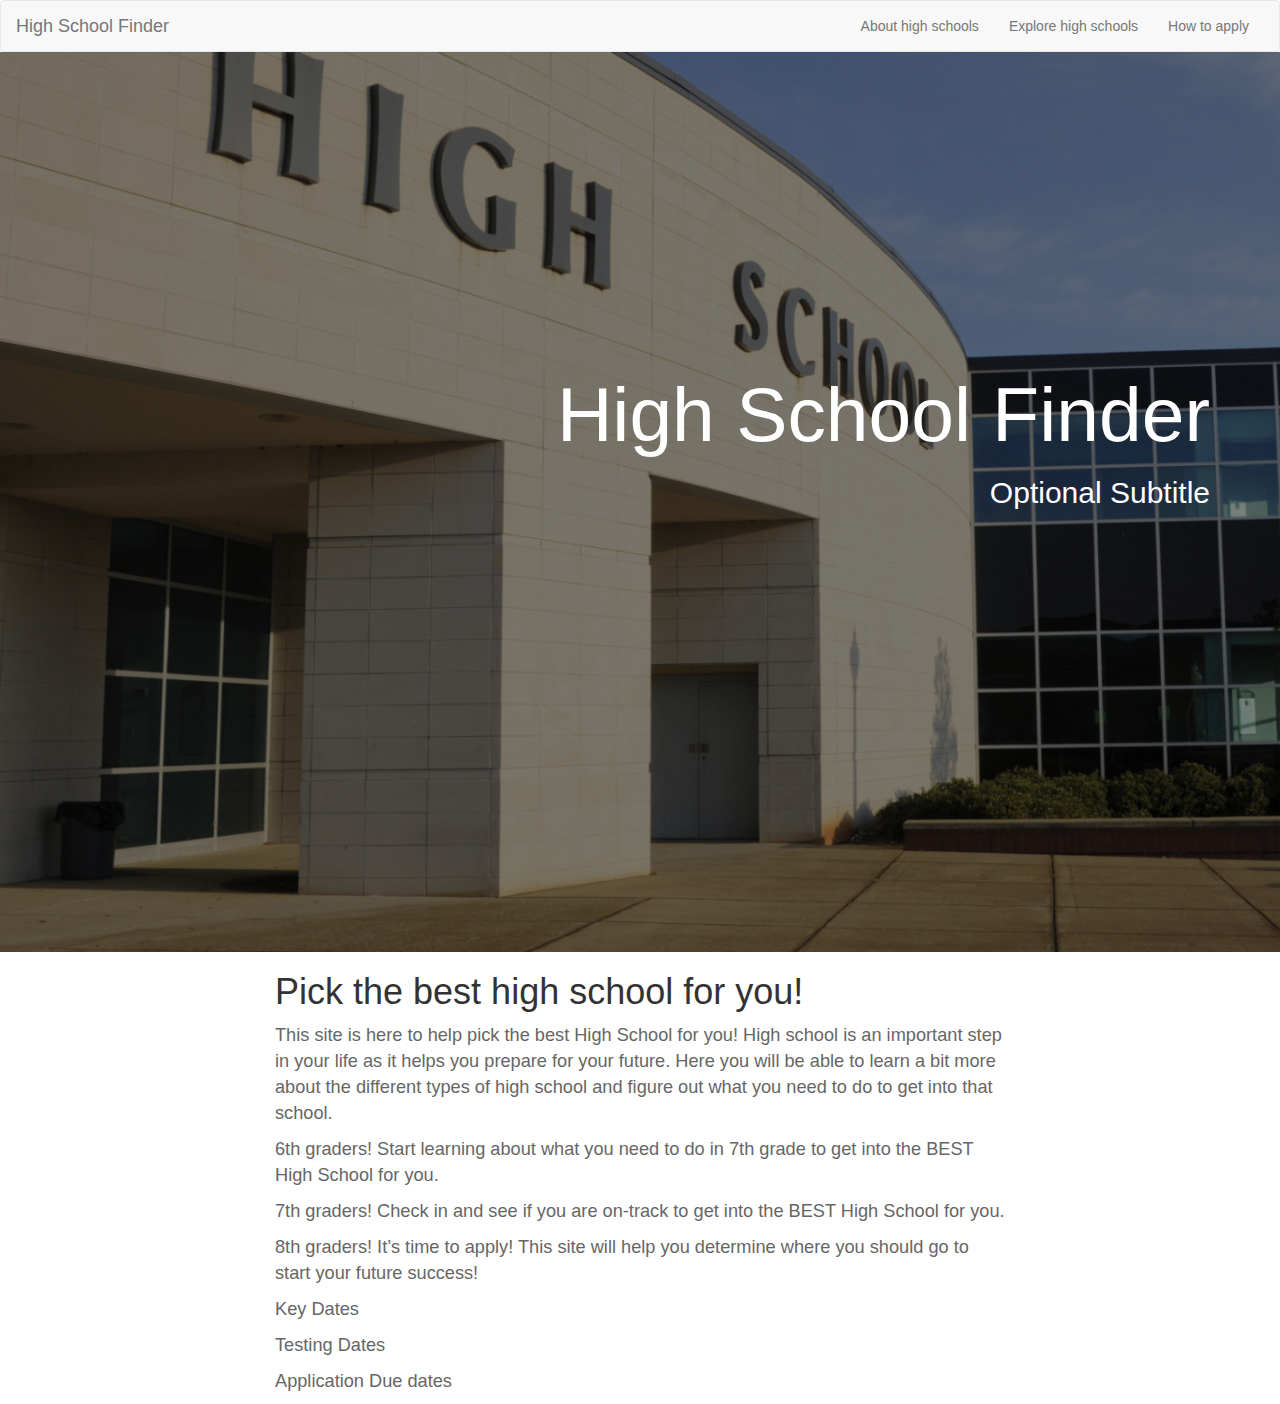
==== index.html @ cecfb592 "first commit" ====
<!DOCTYPE html>
<html lang="en">
<head>
  <title>High School Finder</title>
  <meta charset="utf-8">
  <!-- <meta name="viewport" content="width=device-width, initial-scale=1"> -->
  <link rel="stylesheet" href="http://maxcdn.bootstrapcdn.com/bootstrap/3.3.4/css/bootstrap.min.css">
  <link rel="stylesheet" type="text/css" href="stylesheets/application.css">
  <link href='http://fonts.googleapis.com/css?family=Roboto' rel='stylesheet' type='text/css'>
  <script src="https://ajax.googleapis.com/ajax/libs/jquery/1.11.3/jquery.min.js"></script>
  <script src="http://maxcdn.bootstrapcdn.com/bootstrap/3.3.4/js/bootstrap.min.js"></script>
</head>
<body>
<nav class="navbar navbar-default">
  <div class="container-fluid">
    <!-- Brand and toggle get grouped for better mobile display -->
    <div class="navbar-header">
      <button type="button" class="navbar-toggle collapsed" data-toggle="collapse" data-target="#bs-example-navbar-collapse-1" aria-expanded="false">
        <span class="sr-only">Toggle navigation</span>
        <span class="icon-bar"></span>
        <span class="icon-bar"></span>
        <span class="icon-bar"></span>
      </button>
      <a class="navbar-brand" href="index.html">High School Finder</a>
    </div>
    <!-- Collect the nav links, forms, and other content for toggling -->
    <div class="collapse navbar-collapse" id="bs-example-navbar-collapse-1">
      <ul class="nav navbar-nav navbar-right">
        <li><a href="about.html">About high schools</a></li>
        <li><a href="list.html">Explore high schools</a></li>
        <li><a href="how_to_apply.html">How to apply</a></li>
      </ul>
    </div><!-- /.navbar-collapse -->
  </div><!-- /.container-fluid -->
</nav>

  <div class="home-bg">
    <div class="home-header">
      <div class="container">
        <div class="row">
          <div class="col-md-12" id="app-title">
            <h1>High School Finder</h1>
            <h2>Optional Subtitle</h2>
          </div>
        </div>
      </div>
    </div>
  </div>

  <div class="container" id="home-content">
    <div class="col-md-8 col-md-offset-2">
      <h1>Pick the best high school for you!</h1>
      <p>This site is here to help pick the best High School for you! High school is an important step in your life as it helps you prepare for your future. Here you will be able to learn a bit more about the different types of high school and figure out what you need to do to get into that school.</p>

      <p>6th graders! Start learning about what you need to do in 7th grade to get into the BEST High School for you.</p>

      <p>7th graders! Check in and see if you are on-track to get into the BEST High School for you.</p>

      <p>8th graders! It’s time to apply! This site will help you determine where you should go to start your future success!</p>

      <p>Key Dates</p>
      <p>Testing Dates</p>
      <p>Application Due dates</p>
    </div>
  </div>

</body>
</html>
---- stylesheets/application.css ----
h1 {
/*  font-size: 48px;
  margin-bottom: 24px;*/
}

.navbar {
  margin-bottom: 0;
}
.filter-options {
  padding-left: 25px;
}
.filter-control {
  cursor: default;
}
.filter-control span {
  display: inline-block;
  border-top: 6px solid gray;
  border-left: 6px solid transparent;
  border-right: 6px solid transparent;
  margin-bottom: 2px;

  -webkit-transition: all 100ms ease;
  -moz-transition: all 100ms ease;
  -o-transition: all 100ms ease;
  transition: all 100ms ease;

  -webkit-transform: rotate(-90deg);
  -moz-transform: rotate(-90deg);
  -ms-transform: rotate(-90deg);
  -o-transform: rotate(-90deg);
}

.profile .filter-control span {
  border-top: 8px solid gray;
  border-left: 8px solid transparent;
  border-right: 8px solid transparent;
  margin-bottom: 4px;
}

.open span {
  -webkit-transform: rotate(0deg);
  -moz-transform: rotate(0deg);
  -ms-transform: rotate(0deg);
  -o-transform: rotate(0deg);
}

.filter-container {
  padding-left: 20px;
  display: none;
}

.filter-align {
  padding-left: 15px;
}
.scores input {
  width: 30%;
}

.panel h2 {
  font-size: 28px;
}
.chosen-container {
  border-radius: 4px;
}

.nav.nav-tabs {
  margin-bottom: 20px;
}
.media-list li {
  padding-top: 12px;
  padding-bottom: 12px;
  border-bottom: 1px solid lightgray;
}

.map-list-label {
  font-weight: bold;
  margin-bottom: 14px;
}

#map-canvas {
  width: 100%;
  height: 400px;
  background-color: #CCC;
}

.jumbotron {
  margin-top: -20px;
}

.jumbotron h1 {
  margin-bottom: 0;
}
.jumbotron h2 {
  margin-top: 10px;
  margin-bottom: 32px;
}

.spacer {
  margin-top: 18px;
}

.profile-desc {
  font-size: 18px;
}

.stat-panel {
  height: 150px;
}

.main-stat {
  /*font-size: 108px;*/
  font-size: 48px;
}

.main-stat-desc {
  /*font-size: 32px;*/
  font-size: 14px;
}

h2.stat-heading {
  font-size: 32px;
}

h3.stat-heading {
  font-size: 18px;
  font-weight: normal;
}

.sub-stat {
  font-size: 32px;
}

.school-map-list {
  margin-bottom: 10px;
}

footer {
  padding-top: 20px;
  padding-bottom: 200px;
}


/** {
  font-family: 'Roboto';
}*/

.home-bg {
  /*background-image: url("http://tiviseries.mobi/wp-content/uploads/arrested-development-tobias-funke-images-3.jpg");*/
  background-image: linear-gradient(rgba(0, 0, 0, 0.5), rgba(0, 0, 0, 0.5)), url("../imgs/high_school.jpg");
  background-repeat: no-repeat;
  background-size: cover;
  height: 100%;
}

html, body {
  height:100%;
}

#app-title {
  padding-top: 300px;
  color: white;
  /*text-shadow: 0 0 2px black;*/
  text-align:right;
}

#app-title h1 {
  font-size: 6vw;
}

p {
  color: #666666;
  font-size: 1.3em;
}

.circle {
  /*position: relative;*/
  border: 2px solid black;
  border-radius: 50%;
  width: 50px;
  height: 50px;
  font-size: 2em;
  line-height: 46px;
  text-align: center;
}

.apply-school p, .about-school p {
  font-size: 1em;
}

/*.panel-body {
  box-shadow: 0 0 3px black;
}*/
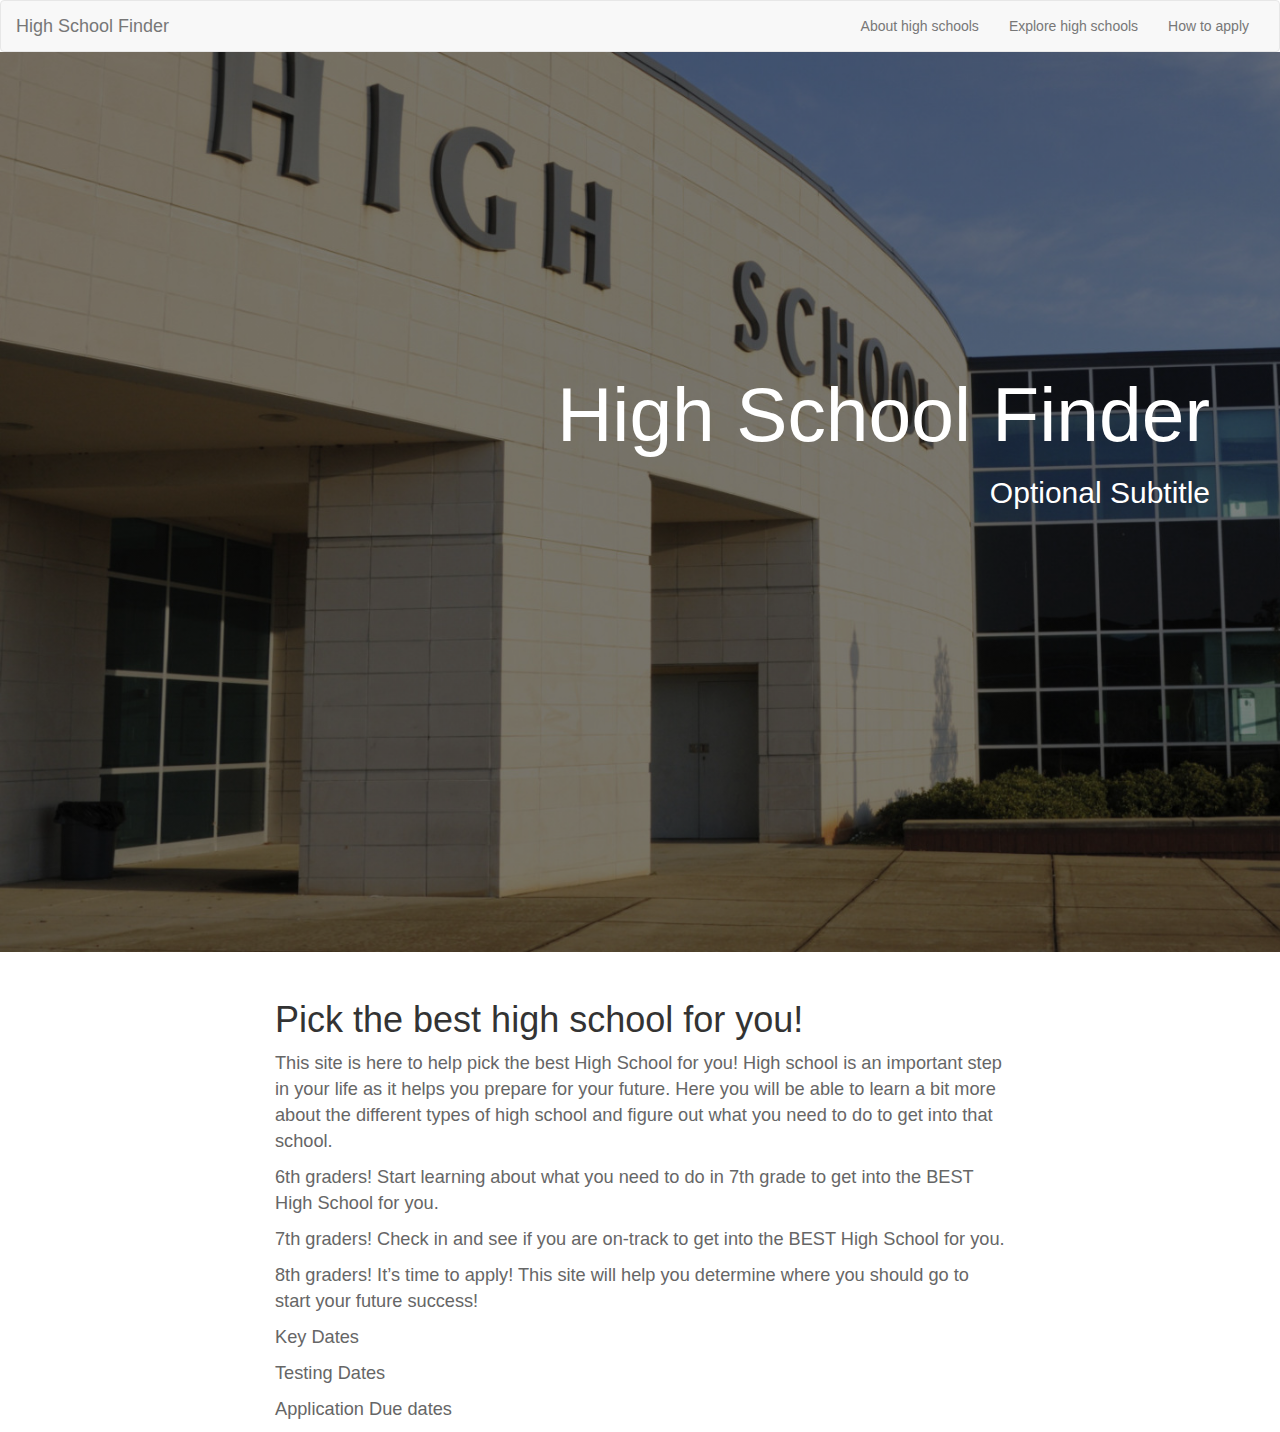
==== commit 6f46cb55: "minor edits" ====
--- a/index.html
+++ b/index.html
@@ -49,7 +49,7 @@
 
   <div class="container" id="home-content">
     <div class="col-md-8 col-md-offset-2">
-      <h1>Pick the best high school for you!</h1>
+      <h1 class="spacer-lg">Pick the best high school for you!</h1>
       <p>This site is here to help pick the best High School for you! High school is an important step in your life as it helps you prepare for your future. Here you will be able to learn a bit more about the different types of high school and figure out what you need to do to get into that school.</p>
 
       <p>6th graders! Start learning about what you need to do in 7th grade to get into the BEST High School for you.</p>
--- a/stylesheets/application.css
+++ b/stylesheets/application.css
@@ -99,6 +99,10 @@
   margin-top: 18px;
 }
 
+.spacer-lg {
+  margin-top: 48px;
+}
+
 .profile-desc {
   font-size: 18px;
 }
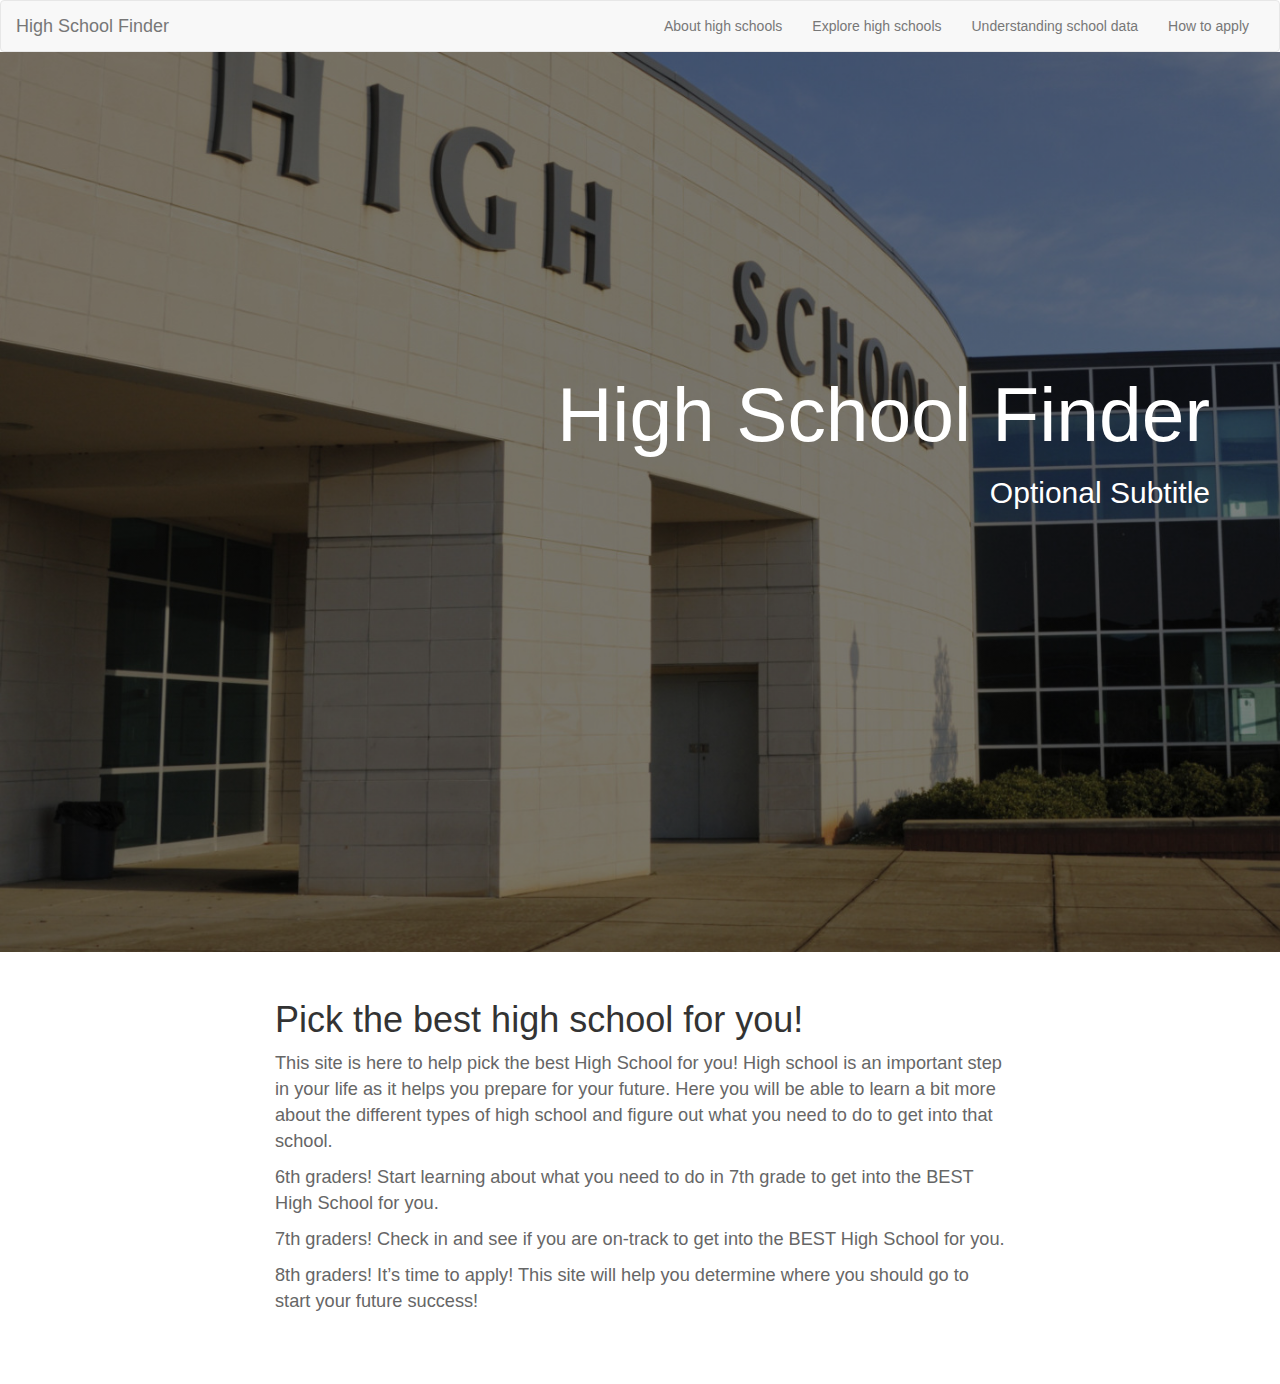
==== commit a39acf3b: "edits styling and adds school data page" ====
--- a/index.html
+++ b/index.html
@@ -11,29 +11,29 @@
   <script src="http://maxcdn.bootstrapcdn.com/bootstrap/3.3.4/js/bootstrap.min.js"></script>
 </head>
 <body>
-<nav class="navbar navbar-default">
-  <div class="container-fluid">
-    <!-- Brand and toggle get grouped for better mobile display -->
-    <div class="navbar-header">
-      <button type="button" class="navbar-toggle collapsed" data-toggle="collapse" data-target="#bs-example-navbar-collapse-1" aria-expanded="false">
-        <span class="sr-only">Toggle navigation</span>
-        <span class="icon-bar"></span>
-        <span class="icon-bar"></span>
-        <span class="icon-bar"></span>
-      </button>
-      <a class="navbar-brand" href="index.html">High School Finder</a>
-    </div>
-    <!-- Collect the nav links, forms, and other content for toggling -->
-    <div class="collapse navbar-collapse" id="bs-example-navbar-collapse-1">
-      <ul class="nav navbar-nav navbar-right">
-        <li><a href="about.html">About high schools</a></li>
-        <li><a href="list.html">Explore high schools</a></li>
-        <li><a href="how_to_apply.html">How to apply</a></li>
-      </ul>
-    </div><!-- /.navbar-collapse -->
-  </div><!-- /.container-fluid -->
-</nav>
-
+  <nav class="navbar navbar-default">
+    <div class="container-fluid">
+      <!-- Brand and toggle get grouped for better mobile display -->
+      <div class="navbar-header">
+        <button type="button" class="navbar-toggle collapsed" data-toggle="collapse" data-target="#bs-example-navbar-collapse-1" aria-expanded="false">
+          <span class="sr-only">Toggle navigation</span>
+          <span class="icon-bar"></span>
+          <span class="icon-bar"></span>
+          <span class="icon-bar"></span>
+        </button>
+        <a class="navbar-brand" href="index.html">High School Finder</a>
+      </div>
+      <!-- Collect the nav links, forms, and other content for toggling -->
+      <div class="collapse navbar-collapse" id="bs-example-navbar-collapse-1">
+        <ul class="nav navbar-nav navbar-right">
+          <li><a href="about.html">About high schools</a></li>
+          <li><a href="list.html">Explore high schools</a></li>
+          <li><a href="school_data.html">Understanding school data</a></li>
+          <li><a href="how_to_apply.html">How to apply</a></li>
+        </ul>
+      </div><!-- /.navbar-collapse -->
+    </div><!-- /.container-fluid -->
+  </nav>
   <div class="home-bg">
     <div class="home-header">
       <div class="container">
@@ -57,12 +57,13 @@
       <p>7th graders! Check in and see if you are on-track to get into the BEST High School for you.</p>
 
       <p>8th graders! It’s time to apply! This site will help you determine where you should go to start your future success!</p>
-
+<!--
       <p>Key Dates</p>
       <p>Testing Dates</p>
-      <p>Application Due dates</p>
+      <p>Application Due dates</p> -->
     </div>
   </div>
+  <footer></footer>
 
 </body>
 </html>
--- a/stylesheets/application.css
+++ b/stylesheets/application.css
@@ -57,7 +57,12 @@
 }
 
 .panel h2 {
-  font-size: 28px;
+  margin-top: 0.2em;
+  font-size: 24px;
+}
+
+.panel h3 {
+  font-size: 18px;
 }
 .chosen-container {
   border-radius: 4px;
@@ -140,7 +145,7 @@
 
 footer {
   padding-top: 20px;
-  padding-bottom: 200px;
+  padding-bottom: 40px;
 }
 
 
@@ -187,8 +192,16 @@
   text-align: center;
 }
 
-.apply-school p, .about-school p {
+.apply-school p, .about-school p, .school-data p {
   font-size: 1em;
+}
+
+.apply-school h2, .about-school h2, .school-data h2 {
+  /*font-size: 1em;*/
+}
+
+.step-content {
+  vertical-align: middle;
 }
 
 /*.panel-body {
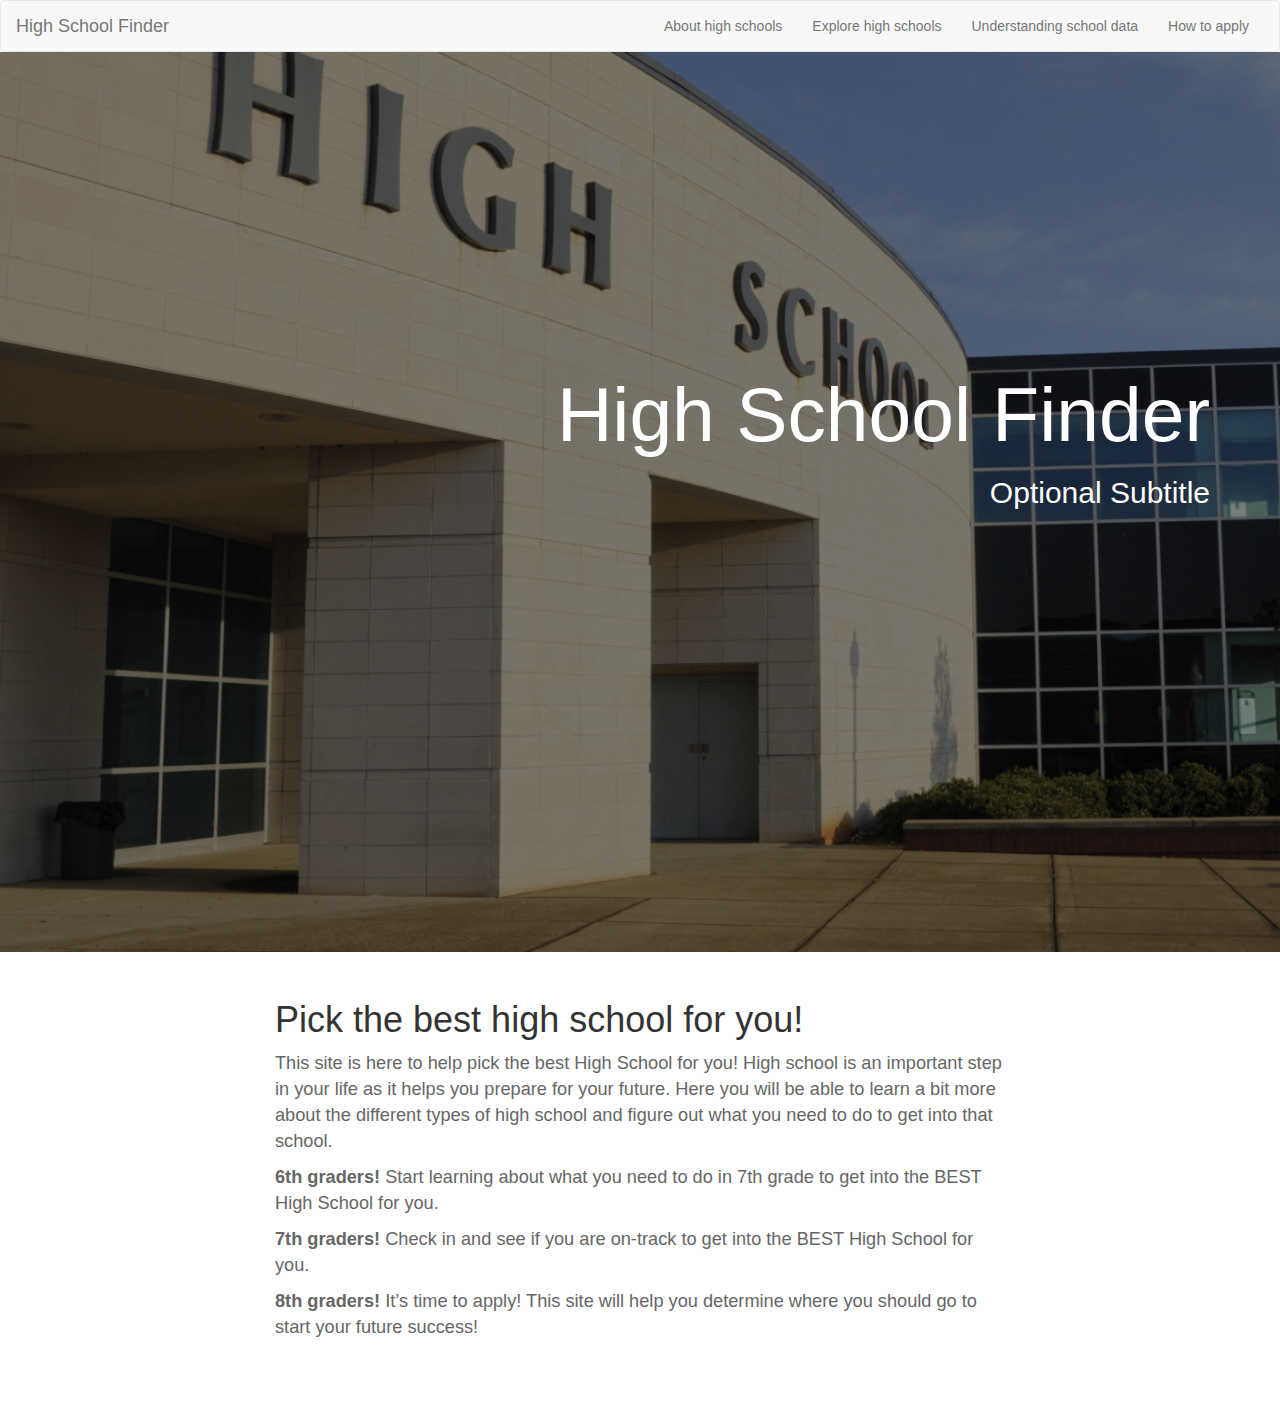
==== commit 4da92fc2: "minor styling edit to home page" ====
--- a/index.html
+++ b/index.html
@@ -52,11 +52,11 @@
       <h1 class="spacer-lg">Pick the best high school for you!</h1>
       <p>This site is here to help pick the best High School for you! High school is an important step in your life as it helps you prepare for your future. Here you will be able to learn a bit more about the different types of high school and figure out what you need to do to get into that school.</p>
 
-      <p>6th graders! Start learning about what you need to do in 7th grade to get into the BEST High School for you.</p>
+      <p><strong>6th graders!</strong> Start learning about what you need to do in 7th grade to get into the BEST High School for you.</p>
 
-      <p>7th graders! Check in and see if you are on-track to get into the BEST High School for you.</p>
+      <p><strong>7th graders!</strong> Check in and see if you are on-track to get into the BEST High School for you.</p>
 
-      <p>8th graders! It’s time to apply! This site will help you determine where you should go to start your future success!</p>
+      <p><strong>8th graders!</strong> It’s time to apply! This site will help you determine where you should go to start your future success!</p>
 <!--
       <p>Key Dates</p>
       <p>Testing Dates</p>
